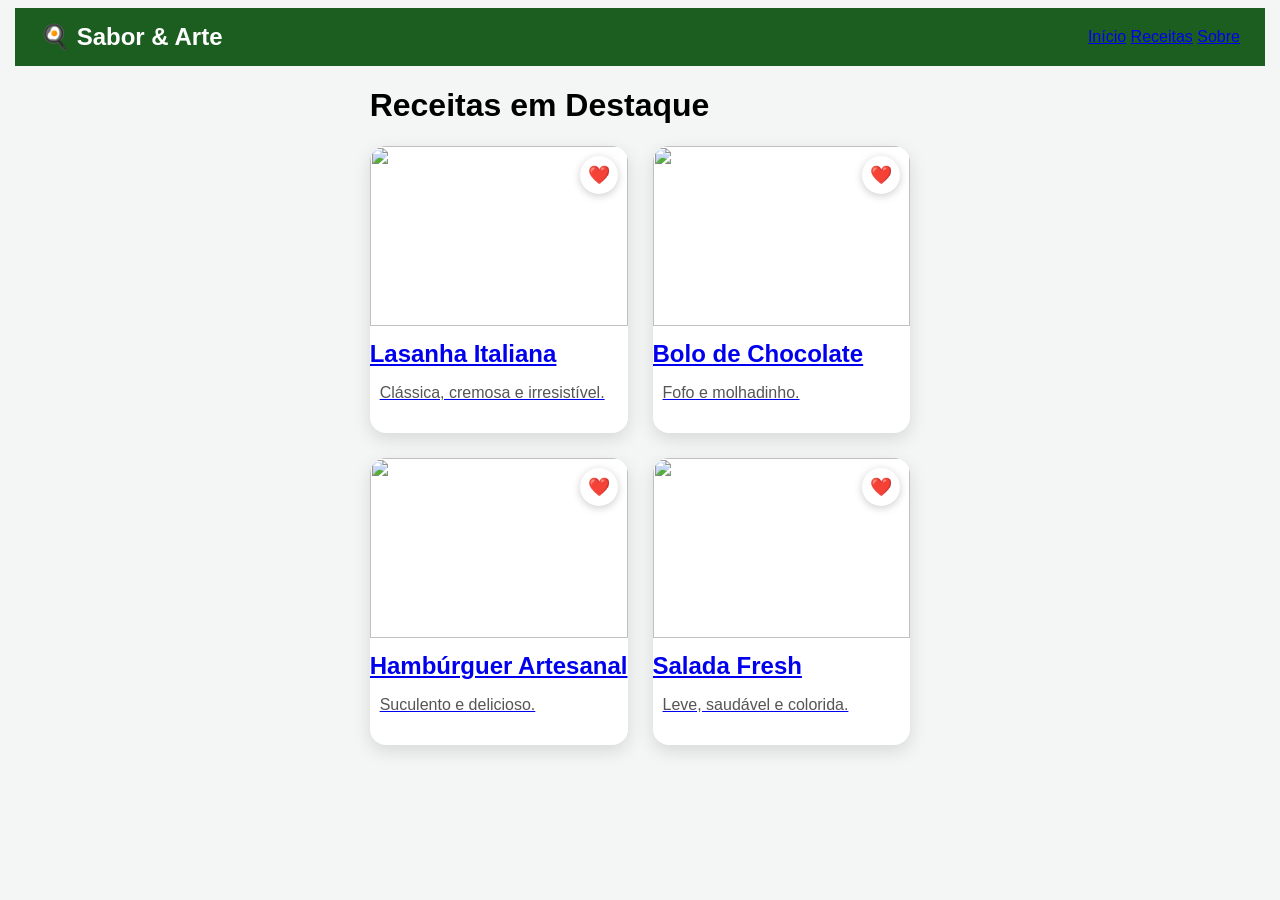
==== menu de receita/index.html @ 0dc91418 "alteração de arquivo" ====
<!DOCTYPE html>
<html lang="pt-BR">
<head>
  <meta charset="UTF-8">
  <title>Receitas Deliciosas</title>
  <link rel="stylesheet" href="style.css">
</head>

<body>

<!-- HEADER -->
<header>
  <div class="logo">🍳 Sabor & Arte</div>

  <nav>
    <a href="#">Início</a>
    <a href="#">Receitas</a>
    <a href="#">Sobre</a>
  </nav>
</header>

<!-- MAIN -->
<main>

  <h1>Receitas em Destaque</h1>

  <div class="receitas">

    <!-- CARD 1 -->
    <div class="card">
      <div class="favorito">❤️</div>

      <a href="receita.html">
        <div class="img-container">
          <img src="https://images.unsplash.com/photo-1600891964599-f61ba0e24092?w=800">
        </div>
        <h2>Lasanha Italiana</h2>
        <p>Clássica, cremosa e irresistível.</p>
      </a>
    </div>

    <!-- CARD 2 -->
    <div class="card">
      <div class="favorito">❤️</div>

      <a href="#">
        <div class="img-container">
          <img src="https://images.unsplash.com/photo-1578985545062-69928b1d9587?w=800">
        </div>
        <h2>Bolo de Chocolate</h2>
        <p>Fofo e molhadinho.</p>
      </a>
    </div>

    <!-- CARD 3 -->
    <div class="card">
      <div class="favorito">❤️</div>

      <a href="#">
        <div class="img-container">
          <img src="https://images.unsplash.com/photo-1568605114967-8130f3a36994?w=800">
        </div>
        <h2>Hambúrguer Artesanal</h2>
        <p>Suculento e delicioso.</p>
      </a>
    </div>

    <!-- CARD 4 -->
    <div class="card">
      <div class="favorito">❤️</div>

      <a href="#">
        <div class="img-container">
          <img src="https://images.unsplash.com/photo-1546069901-ba9599a7e63c?w=800">
        </div>
        <h2>Salada Fresh</h2>
        <p>Leve, saudável e colorida.</p>
      </a>
    </div>

  </div>
</main>

</body>
</html>
---- menu de receita/style.css ----
/* ANIMAÇÃO DE ENTRADA */
@keyframes fadeUp {
  from {
    opacity: 0;
    transform: translateY(20px);
  }
  to {
    opacity: 1;
    transform: translateY(0);
  }
}

/* BODY MAIS CLEAN */
body {
  font-family: 'Segoe UI', sans-serif;
  background: #f4f6f5;
  display: flex;
  flex-direction: column;
  align-items: center;
}

/* HEADER MODERNO */
header {
  background: #1b5e20;
  color: white;
  display: flex;
  justify-content: space-between;
  align-items: center;
  padding: 15px 25px;
  width: 100%;
  max-width: 1200px;
}

/* LOGO */
.logo {
  font-size: 24px;
  font-weight: bold;
}

/* GRID ESTILO APP */
.receitas {
  display: grid;
  grid-template-columns: repeat(2, 1fr);
  gap: 25px;
  width: 100%;
  max-width: 1100px;
}

/* CARD ESTILO iFOOD */
.card {
  background: white;
  border-radius: 16px;
  overflow: hidden;
  box-shadow: 0 6px 18px rgba(0,0,0,0.12);
  transition: 0.3s;
  position: relative;
  animation: fadeUp 0.5s ease;
}

.card:hover {
  transform: scale(1.03);
}

/* IMAGEM */
.img-container img {
  width: 100%;
  height: 180px;
  object-fit: cover;
  transition: 0.4s;
}

.card:hover img {
  transform: scale(1.08);
}

/* TEXTO */
.card h2 {
  margin: 10px 0;
}

.card p {
  padding: 0 10px 15px;
  color: #555;
}

/* BOTÃO */
.botao {
  display: inline-block;
  margin: 10px;
  padding: 10px 15px;
  background: #ff7043;
  color: white;
  text-decoration: none;
  border-radius: 8px;
  transition: 0.3s;
}

.botao:hover {
  background: #e64a19;
}

/* ❤️ BOTÃO FAVORITO */
.favorito {
  position: absolute;
  top: 10px;
  right: 10px;
  background: white;
  border-radius: 50%;
  padding: 8px;
  cursor: pointer;
  font-size: 18px;
  box-shadow: 0 2px 8px rgba(0,0,0,0.2);
  transition: 0.3s;
}

.favorito:hover {
  transform: scale(1.2);
  background: #ffe6e6;
}

/* RECEITA ESTILO APP */
.receita {
  max-width: 600px;
  margin: 40px auto;
  background: white;
  padding: 25px;
  border-radius: 16px;
  box-shadow: 0 6px 18px rgba(0,0,0,0.1);
}

.receita h1 {
  margin-bottom: 15px;
}

.receita ul {
  text-align: left;
  max-width: 400px;
  margin: 10px auto;
  line-height: 1.8;
}
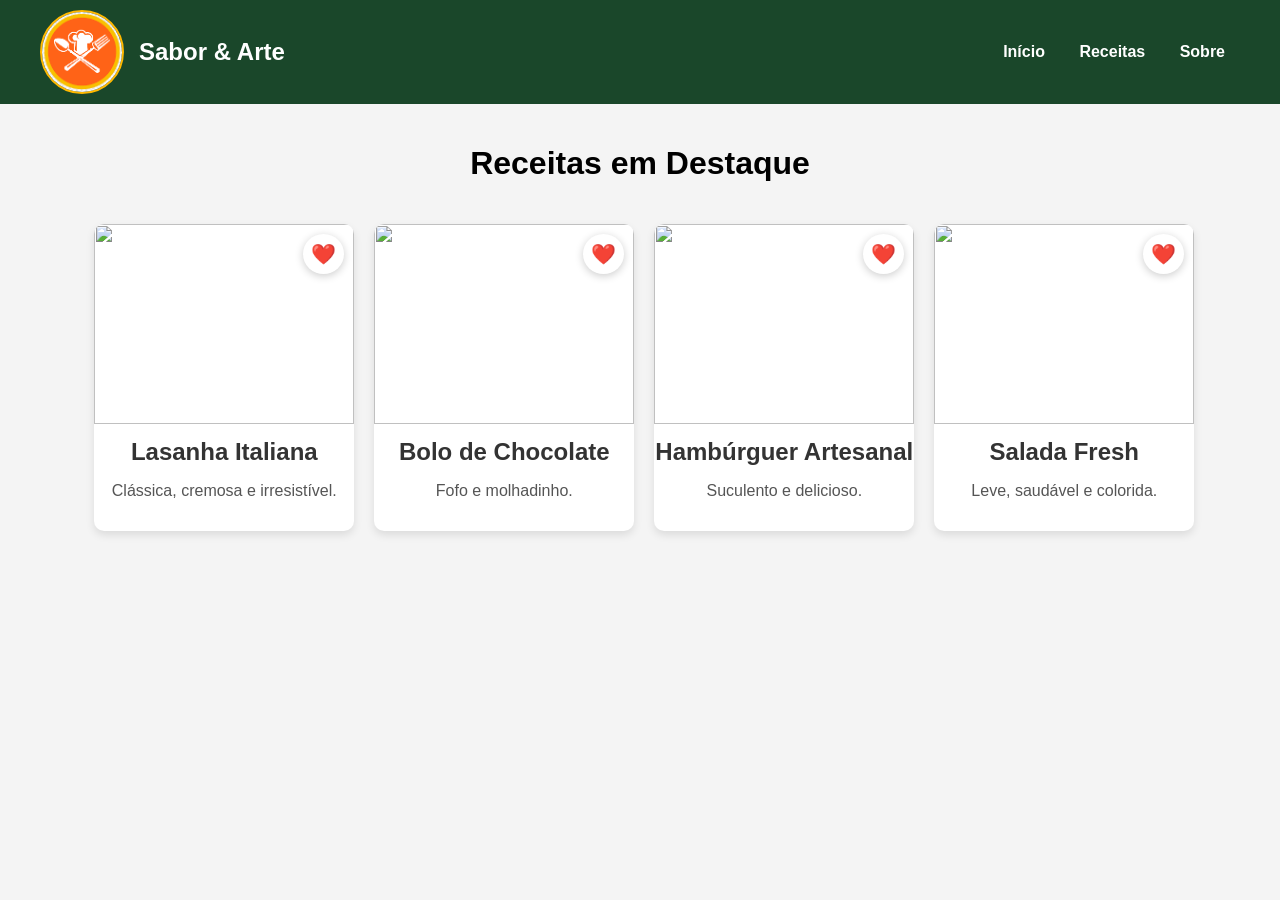
==== commit 518ac37b: "alteração de arquivo" ====
--- a/menu de receita/index.html
+++ b/menu de receita/index.html
@@ -4,13 +4,77 @@
   <meta charset="UTF-8">
   <title>Receitas Deliciosas</title>
   <link rel="stylesheet" href="style.css">
+  <style>
+    /* --- CABEÇALHO --- */
+    header {
+      display: flex;
+      justify-content: space-between; /* Separa o logo dos links */
+      align-items: center;
+      padding: 10px 5%;
+      background-color: #1a472a; /* Verde escuro da sua imagem */
+      color: white;
+    }
+
+    .logo {
+      display: flex;
+      align-items: center;
+      gap: 15px;
+    }
+
+    .logo-image {
+      width: 80px;      /* Tamanho da logo */
+      height: 80px;
+      border-radius: 50%; /* Deixa a imagem REDONDA */
+      object-fit: cover;
+      border: 2px solid #ffb800; /* Borda amarela combinando com a arte */
+    }
+
+    .logo-text {
+      font-size: 24px;
+      font-weight: bold;
+    }
+
+    nav a {
+      font-weight: bold;      /* Letras grossas */
+      margin: 0 15px;         /* Espaçamento entre links */
+      text-decoration: none;
+      color: white;           /* Cor branca para contrastar com o verde */
+      transition: 0.3s;
+    }
+
+    nav a:hover {
+      color: #ffb800;         /* Muda para amarelo ao passar o mouse */
+    }
+
+    /* --- RESTANTE DO ESTILO  --- */
+    body { font-family: Arial, sans-serif; margin: 0; background-color: #f4f4f4; }
+    main { padding: 20px; text-align: center; }
+    .receitas { 
+      display: grid; 
+      grid-template-columns: repeat(auto-fit, minmax(250px, 1fr)); 
+      gap: 20px; 
+      padding: 20px; 
+    }
+    .card { 
+      background: white; 
+      border-radius: 10px; 
+      overflow: hidden; 
+      box-shadow: 0 4px 8px rgba(0,0,0,0.1); 
+      position: relative;
+    }
+    .img-container img { width: 100%; height: 200px; object-fit: cover; }
+    .card a { text-decoration: none; color: #333; }
+    .favorito { position: absolute; top: 10px; right: 10px; font-size: 20px; cursor: pointer; }
+  </style>
 </head>
 
 <body>
 
-<!-- HEADER -->
 <header>
-  <div class="logo">🍳 Sabor & Arte</div>
+  <div class="logo">
+    <img src="download.png" alt="Sabor & Arte Logo" class="logo-image">
+    <span class="logo-text">Sabor & Arte</span>
+  </div>
 
   <nav>
     <a href="#">Início</a>
@@ -19,17 +83,12 @@
   </nav>
 </header>
 
-<!-- MAIN -->
 <main>
-
   <h1>Receitas em Destaque</h1>
 
   <div class="receitas">
-
-    <!-- CARD 1 -->
     <div class="card">
       <div class="favorito">❤️</div>
-
       <a href="receita.html">
         <div class="img-container">
           <img src="https://images.unsplash.com/photo-1600891964599-f61ba0e24092?w=800">
@@ -39,10 +98,8 @@
       </a>
     </div>
 
-    <!-- CARD 2 -->
     <div class="card">
       <div class="favorito">❤️</div>
-
       <a href="#">
         <div class="img-container">
           <img src="https://images.unsplash.com/photo-1578985545062-69928b1d9587?w=800">
@@ -52,10 +109,8 @@
       </a>
     </div>
 
-    <!-- CARD 3 -->
     <div class="card">
       <div class="favorito">❤️</div>
-
       <a href="#">
         <div class="img-container">
           <img src="https://images.unsplash.com/photo-1568605114967-8130f3a36994?w=800">
@@ -65,10 +120,8 @@
       </a>
     </div>
 
-    <!-- CARD 4 -->
     <div class="card">
       <div class="favorito">❤️</div>
-
       <a href="#">
         <div class="img-container">
           <img src="https://images.unsplash.com/photo-1546069901-ba9599a7e63c?w=800">
@@ -77,7 +130,6 @@
         <p>Leve, saudável e colorida.</p>
       </a>
     </div>
-
   </div>
 </main>
 
